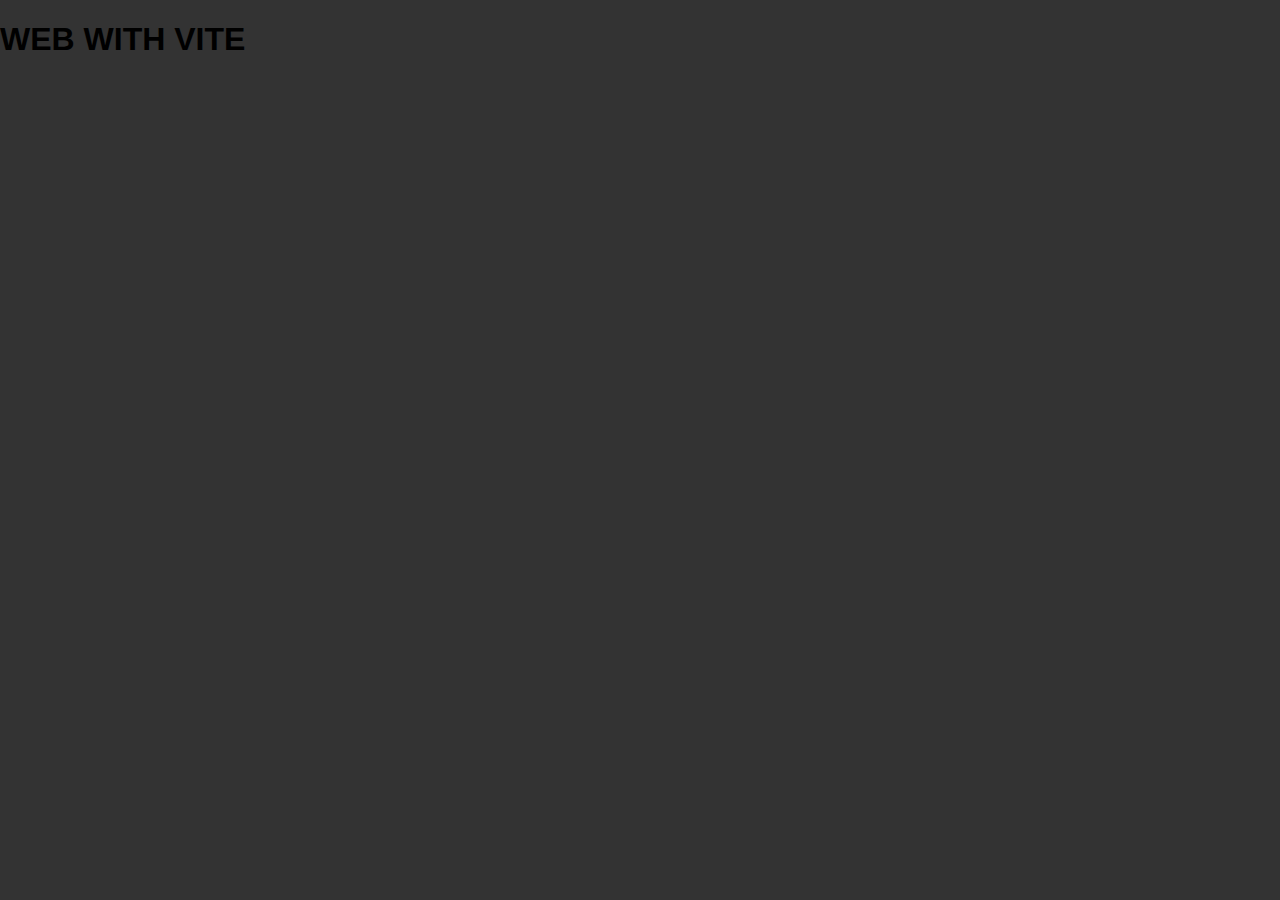
==== docs/index.html @ bcc82e07 "v1 (not finisshed)" ====
<!doctype html><html lang="en"><head><meta charset="UTF-8"><link rel="icon" type="image/svg+xml" href="/assets/images/faicon.png"><meta name="viewport" content="width=device-width,initial-scale=1"><title>Vite App</title><script type="module" crossorigin src="./assets/index-p-eK63Ro.js"></script><link rel="stylesheet" crossorigin href="./assets/index-HV3PJymX.css"></head><body><h1>WEB WITH VITE</h1></body></html>
---- docs/assets/index-HV3PJymX.css ----
html{line-height:1.15;-webkit-text-size-adjust:100%}body{margin:0}main{display:block}h1{font-size:2em;margin:.67em 0}hr{box-sizing:content-box;height:0;overflow:visible}pre{font-family:monospace,monospace;font-size:1em}a{background-color:transparent}abbr[title]{border-bottom:none;text-decoration:underline;text-decoration:underline dotted}b,strong{font-weight:bolder}code,kbd,samp{font-family:monospace,monospace;font-size:1em}small{font-size:80%}sub,sup{font-size:75%;line-height:0;position:relative;vertical-align:baseline}sub{bottom:-.25em}sup{top:-.5em}img{border-style:none}button,input,optgroup,select,textarea{font-family:inherit;font-size:100%;line-height:1.15;margin:0}button,input{overflow:visible}button,select{text-transform:none}button,[type=button],[type=reset],[type=submit]{-webkit-appearance:button;-moz-appearance:button;appearance:button}button::-moz-focus-inner,[type=button]::-moz-focus-inner,[type=reset]::-moz-focus-inner,[type=submit]::-moz-focus-inner{border-style:none;padding:0}button:-moz-focusring,[type=button]:-moz-focusring,[type=reset]:-moz-focusring,[type=submit]:-moz-focusring{outline:1px dotted ButtonText}fieldset{padding:.35em .75em .625em}legend{box-sizing:border-box;color:inherit;display:table;max-width:100%;padding:0;white-space:normal}progress{vertical-align:baseline}textarea{overflow:auto}[type=checkbox],[type=radio]{box-sizing:border-box;padding:0}[type=number]::-webkit-inner-spin-button,[type=number]::-webkit-outer-spin-button{height:auto}[type=search]{-webkit-appearance:textfield;-moz-appearance:textfield;appearance:textfield;outline-offset:-2px}[type=search]::-webkit-search-decoration{-webkit-appearance:none}::-webkit-file-upload-button{-webkit-appearance:button;font:inherit}details{display:block}summary{display:list-item}template{display:none}[hidden]{display:none}*,*:after,*:before{box-sizing:border-box}img{max-width:100%;display:block}ul{list-style:none;padding-left:0;margin-top:0;margin-bottom:0}a{text-decoration:none;color:inherit}body{margin:0;font-family:sans-serif;background-color:#333}
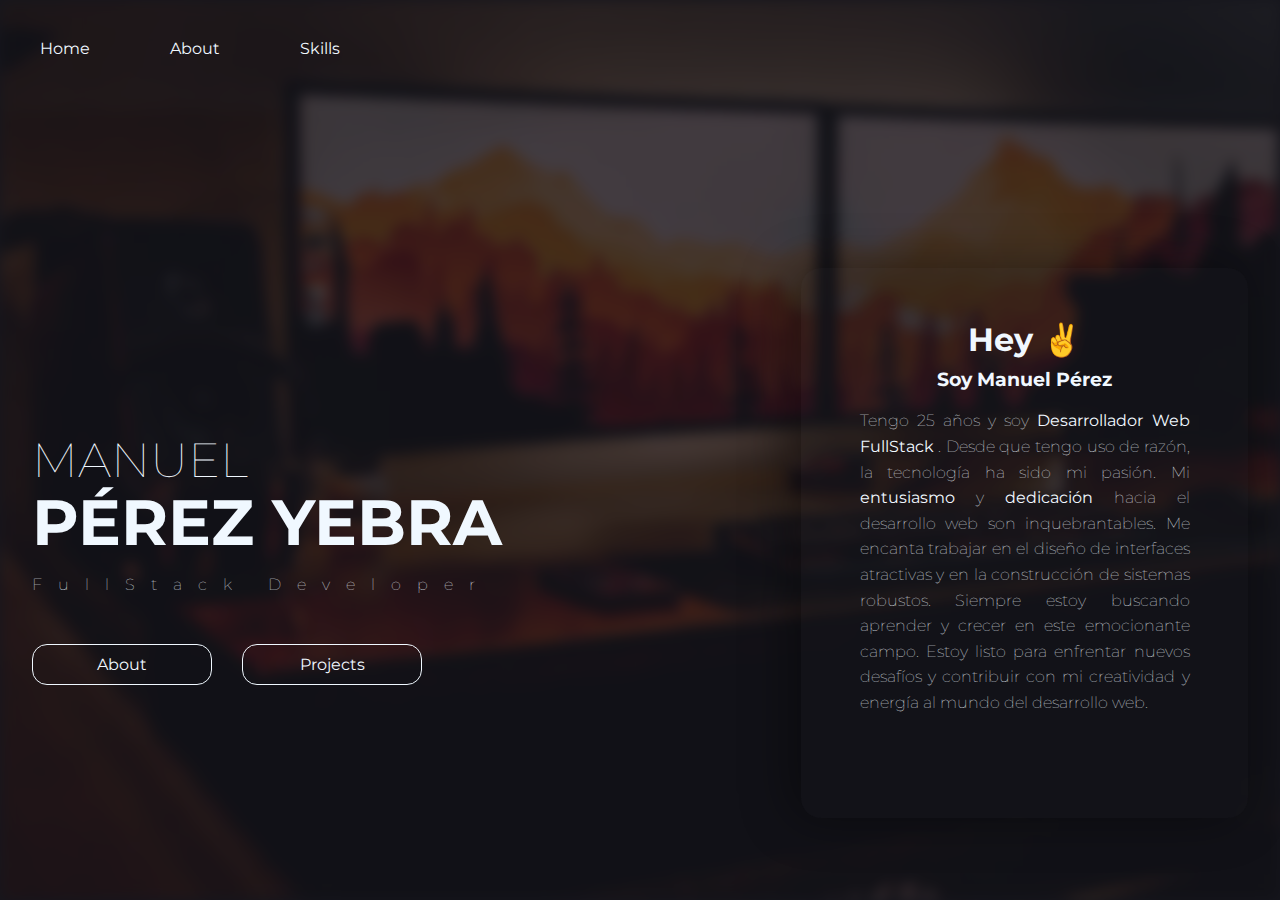
==== commit 730d35b8: "build" ====
--- a/docs/index.html
+++ b/docs/index.html
@@ -1 +1 @@
-<!doctype html><html lang="en"><head><meta charset="UTF-8"><link rel="icon" type="image/svg+xml" href="/assets/images/faicon.png"><meta name="viewport" content="width=device-width,initial-scale=1"><title>Vite App</title><script type="module" crossorigin src="./assets/index-p-eK63Ro.js"></script><link rel="stylesheet" crossorigin href="./assets/index-HV3PJymX.css"></head><body><h1>WEB WITH VITE</h1></body></html>+<!doctype html><html lang="en"><head><meta charset="UTF-8"><link rel="icon" type="image/svg+xml" href="./assets/favicon-t240j9HO.svg"><meta name="viewport" content="width=device-width,initial-scale=1"><link rel="preconnect" href="https://fonts.googleapis.com"><link rel="preconnect" href="https://fonts.googleapis.com"><link rel="preconnect" href="https://fonts.gstatic.com" crossorigin><link href="https://fonts.googleapis.com/css2?family=Montserrat:ital,wght@0,100..900;1,100..900&family=Open+Sans:ital,wght@0,300..800;1,300..800&display=swap" rel="stylesheet"><title>Manuel Perez Yebra</title><script type="module" crossorigin src="./assets/index-K6j--mI2.js"></script><link rel="stylesheet" crossorigin href="./assets/index-amnlNDrU.css"></head><body><section class="principal__container"><div class="background"></div><nav class="nav"><ul class="nav__ul"><li class="nav__li"><a href="">Home</a></li><li class="nav__li"><a href="">About</a></li><li class="nav__li"><a href="">Skills</a></li></ul></nav><div class="content"><div class="left__colum"><h1 class="light">MANUEL</h1><h1 class="bold">PÉREZ YEBRA</h1><p class="profesion">FullStack Developer</p><div class="buttons__container"><div><a class="button" href="">About</a></div><div><a class="button" href="">Projects</a></div></div></div><div class="about"><h1>Hey ✌️</h1><h3>Soy Manuel Pérez</h3><div class="texto"><p>Tengo 25 años y soy <strong>Desarrollador Web FullStack</strong> . Desde que tengo uso de razón, la tecnología ha sido mi pasión. Mi <strong>entusiasmo</strong> y <strong>dedicación</strong> hacia el desarrollo web son inquebrantables. Me encanta trabajar en el diseño de interfaces atractivas y en la construcción de sistemas robustos. Siempre estoy buscando aprender y crecer en este emocionante campo. Estoy listo para enfrentar nuevos desafíos y contribuir con mi creatividad y energía al mundo del desarrollo web.</p></div></div></div></section></body></html>--- a/docs/assets/index-amnlNDrU.css
+++ b/docs/assets/index-amnlNDrU.css
@@ -0,0 +1 @@
+html{line-height:1.15;-webkit-text-size-adjust:100%}body{margin:0}main{display:block}h1{font-size:2em;margin:.67em 0}hr{box-sizing:content-box;height:0;overflow:visible}pre{font-family:monospace,monospace;font-size:1em}a{background-color:transparent}abbr[title]{border-bottom:none;text-decoration:underline;text-decoration:underline dotted}b,strong{font-weight:bolder}code,kbd,samp{font-family:monospace,monospace;font-size:1em}small{font-size:80%}sub,sup{font-size:75%;line-height:0;position:relative;vertical-align:baseline}sub{bottom:-.25em}sup{top:-.5em}img{border-style:none}button,input,optgroup,select,textarea{font-family:inherit;font-size:100%;line-height:1.15;margin:0}button,input{overflow:visible}button,select{text-transform:none}button,[type=button],[type=reset],[type=submit]{-webkit-appearance:button;-moz-appearance:button;appearance:button}button::-moz-focus-inner,[type=button]::-moz-focus-inner,[type=reset]::-moz-focus-inner,[type=submit]::-moz-focus-inner{border-style:none;padding:0}button:-moz-focusring,[type=button]:-moz-focusring,[type=reset]:-moz-focusring,[type=submit]:-moz-focusring{outline:1px dotted ButtonText}fieldset{padding:.35em .75em .625em}legend{box-sizing:border-box;color:inherit;display:table;max-width:100%;padding:0;white-space:normal}progress{vertical-align:baseline}textarea{overflow:auto}[type=checkbox],[type=radio]{box-sizing:border-box;padding:0}[type=number]::-webkit-inner-spin-button,[type=number]::-webkit-outer-spin-button{height:auto}[type=search]{-webkit-appearance:textfield;-moz-appearance:textfield;appearance:textfield;outline-offset:-2px}[type=search]::-webkit-search-decoration{-webkit-appearance:none}::-webkit-file-upload-button{-webkit-appearance:button;font:inherit}details{display:block}summary{display:list-item}template{display:none}[hidden]{display:none}*,*:after,*:before{box-sizing:border-box}img{max-width:100%;display:block}ul{list-style:none;padding-left:0;margin-top:0;margin-bottom:0}a{text-decoration:none;color:inherit}body{margin:0;font-family:sans-serif;background-color:var(--bg--darck);color:var(--light-font);font-family:Montserrat,sans-serif}:root{--light-font: aliceblue;--darck-font: #3f5023;--bg--darck: #16161D;--light-opacity:#353935}.nav{padding:40px}.nav__ul{display:flex;gap:80px}.nav__li:hover{color:var(--darck-font)}.background{background-image:url(./desktop-3up8s5t0.webp);background-size:cover;background-repeat:no-repeat;height:100vh;width:100%;position:absolute;top:0;left:0;z-index:-1;filter:blur(7px);opacity:.2}.content{width:90%;margin:0 auto;display:flex;margin-top:20rem;gap:50px;line-height:1.2rem;justify-content:space-around}.light{font-size:3rem;font-weight:lighter}.bold{font-size:4rem}.profesion{letter-spacing:1rem;font-weight:100}.buttons__container{display:flex;gap:30px;margin-top:50px;justify-content:center}.button{display:block;width:180px;text-align:center;padding:10px 20px;border-radius:15px;border:1px solid var(--light-font)}.button:hover{background-color:var(--light-opacity)}.about{width:700px;height:350px;background-color:#16161d37;box-shadow:-10px 0 50px #0006;border-radius:20px;text-align:center;padding:40px}.texto{width:90%;margin:0 auto;text-align:justify;font-weight:lighter;line-height:1.6rem}@media only screen and (max-width: 1400px){.content{width:95%;margin:0 auto;display:flex;margin-top:20rem;line-height:1.2rem;justify-content:space-around}.left__colum{width:100%}.buttons__container{display:flex;gap:30px;margin-top:50px;justify-content:left}.button{display:block;width:180px;text-align:center;padding:10px 20px;border-radius:15px;border:1px solid var(--light-font)}.about{width:700px;height:550px;background-color:#16161d37;box-shadow:-10px 0 50px #0006;border-radius:20px;text-align:center;padding:40px;margin-top:-150px}.texto{width:90%;margin:0 auto;text-align:justify;font-weight:lighter;line-height:1.6rem}}@media only screen and (max-width: 1000px){.nav{padding:40px;text-align:center}.nav__ul{justify-content:center;display:flex;gap:80px}.nav__li:hover{color:var(--darck-font)}.content{width:95%;margin:40px auto;display:flex;flex-direction:column;text-align:center;line-height:1.2rem}.left__colum{width:100%;margin-bottom:200px}.about{margin:-150px auto 0;width:700px;height:350px;background-color:#16161d37;box-shadow:-10px 0 50px #0006;border-radius:20px;text-align:center;padding:40px}.texto{width:90%;margin:0 auto;text-align:justify;font-weight:lighter;line-height:1.6rem}}@media only screen and (max-width: 742px){.nav{padding:40px;text-align:center}.nav__ul{justify-content:center;display:flex;gap:80px}.nav__li:hover{color:var(--darck-font)}.content{width:100%;margin:40px auto;display:flex;flex-direction:column;text-align:center;line-height:1.2rem}.left__colum{width:100%;margin-bottom:200px}.about{margin:-150px auto 0;width:500px;height:500px;background-color:#16161d37;box-shadow:-10px 0 50px #0006;border-radius:20px;text-align:center;padding:40px}.texto{width:90%;margin:0 auto;text-align:justify;font-weight:lighter;line-height:1.6rem}}@media only screen and (max-width: 540px){.nav{padding:40px;text-align:center}.nav__ul{justify-content:center;display:flex;gap:80px}.nav__li:hover{color:var(--darck-font)}.content{font-size:1rem;width:95%;margin:40px auto;display:flex;flex-direction:column;text-align:center;line-height:1.2rem}.left__colum{width:100%;margin-bottom:200px}.light{font-size:2rem;font-weight:lighter}.bold{font-size:2.5rem}.profesion{letter-spacing:.6rem;font-weight:100}.about{margin:-150px auto 0;width:400px;height:350px;background-color:#16161d37;box-shadow:-10px 0 50px #0006;border-radius:20px;text-align:center;padding:40px}.texto{width:90%;margin:0 auto;text-align:justify;font-weight:lighter;line-height:1.6rem}}@media only screen and (max-width: 375px){.nav{padding:40px;text-align:center}.nav__ul{justify-content:center;display:flex;gap:80px}.nav__li:hover{color:var(--darck-font)}.content{font-size:1rem;width:100%;margin:10px auto;display:flex;flex-direction:column;text-align:center;line-height:1.2rem}.left__colum{width:100%;margin-bottom:150px}.light{font-size:2rem;font-weight:lighter}.bold{font-size:2.5rem}.profesion{letter-spacing:.6rem;font-weight:100}.buttons__container{display:flex;gap:20px;margin-top:50px;justify-content:center}.button{display:block;width:120px;text-align:center;padding:10px 20px;border-radius:15px;border:1px solid var(--light-font)}.about{margin:-150px auto 0;width:360px;height:650px;background-color:#16161d37;box-shadow:-10px 0 50px #0006;border-radius:20px;text-align:center;padding:40px}.texto{width:90%;margin:0 auto;text-align:justify;font-weight:lighter;line-height:1.6rem}}
